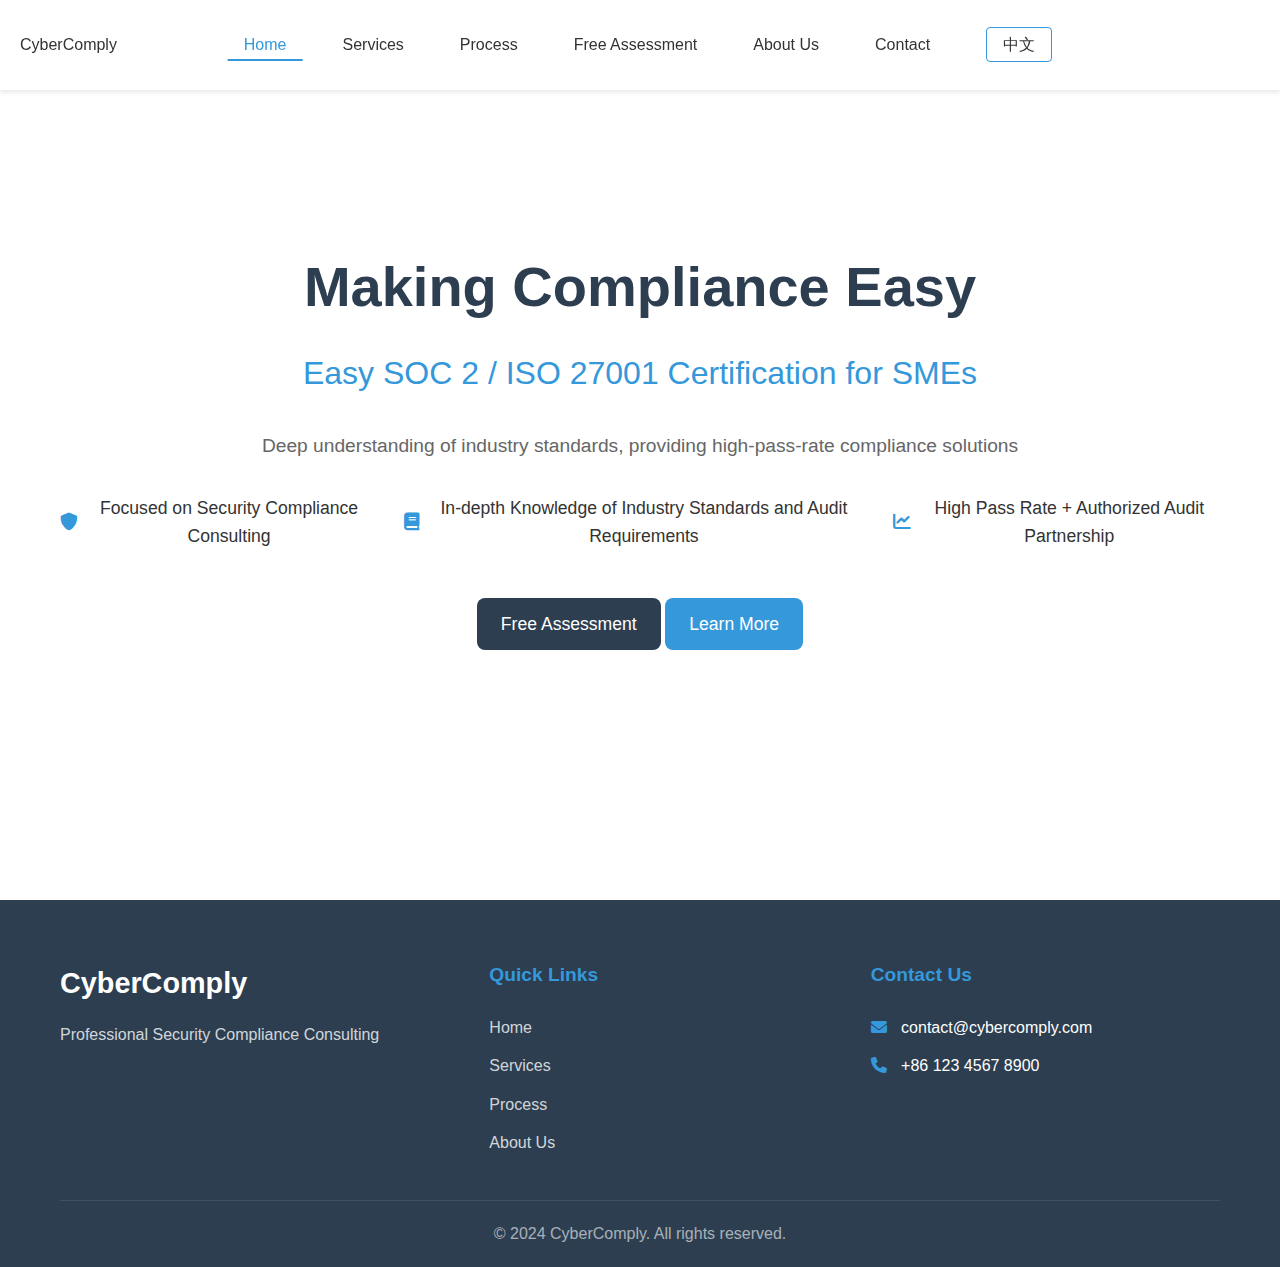
==== en/index.html @ 8b039cf1 "basic framework" ====
<!DOCTYPE html>
<html lang="en">
<head>
    <meta charset="UTF-8">
    <meta name="viewport" content="width=device-width, initial-scale=1.0">
    <title>CyberComply - Making Compliance Easy</title>
    <link rel="stylesheet" href="../css/style.css">
    <link rel="stylesheet" href="https://cdnjs.cloudflare.com/ajax/libs/font-awesome/6.0.0/css/all.min.css">
</head>
<body>
    <nav class="navbar">
        <div class="container">
            <div class="logo">CyberComply</div>
            <ul class="nav-links">
                <li><a href="index.html" class="active">Home</a></li>
                <li><a href="services.html">Services</a></li>
                <li><a href="process.html">Process</a></li>
                <li><a href="assessment.html">Free Assessment</a></li>
                <li><a href="about.html">About Us</a></li>
                <li><a href="contact.html">Contact</a></li>
                <li><a href="../index.html" class="language-switch">中文</a></li>
            </ul>
            <div class="menu-toggle">
                <i class="fas fa-bars"></i>
            </div>
        </div>
    </nav>

    <section id="home" class="hero">
        <div class="container">
            <h1 class="hero-title">Making Compliance Easy</h1>
            <h2 class="hero-subtitle">Easy SOC 2 / ISO 27001 Certification for SMEs</h2>
            <p class="hero-description">Deep understanding of industry standards, providing high-pass-rate compliance solutions</p>
            
            <ul class="hero-features">
                <li><i class="fas fa-shield-alt"></i> Focused on Security Compliance Consulting</li>
                <li><i class="fas fa-book"></i> In-depth Knowledge of Industry Standards and Audit Requirements</li>
                <li><i class="fas fa-chart-line"></i> High Pass Rate + Authorized Audit Partnership</li>
            </ul>
            
            <div class="cta-buttons">
                <a href="assessment.html" class="btn primary">Free Assessment</a>
                <a href="process.html" class="btn secondary">Learn More</a>
            </div>
        </div>
    </section>

    <div id="footer-placeholder"></div>

    <script src="../js/main.js"></script>
    <script>
        fetch('../includes/footer.html')
            .then(response => response.text())
            .then(data => {
                document.getElementById('footer-placeholder').innerHTML = data;
            });
    </script>
</body>
</html>
---- css/style.css ----
:root {
    --primary-color: #2c3e50;
    --secondary-color: #3498db;
    --text-color: #333;
    --light-bg: #f8f9fa;
}

* {
    margin: 0;
    padding: 0;
    box-sizing: border-box;
}

body {
    font-family: 'Helvetica Neue', Arial, sans-serif;
    line-height: 1.6;
    color: var(--text-color);
}

.container {
    max-width: 1200px;
    margin: 0 auto;
    padding: 0 20px;
}

/* 导航栏样式 */
.navbar {
    background: white;
    box-shadow: 0 2px 5px rgba(0,0,0,0.1);
    position: fixed;
    width: 100%;
    top: 0;
    z-index: 1000;
    height: 90px;
}

.navbar .container {
    display: flex;
    justify-content: space-between;
    align-items: center;
    padding: 15px 0;
    height: 100%;
}

.nav-links {
    display: flex;
    align-items: center;
    justify-content: center; /* 添加居中对齐 */
    gap: 20px;
    margin: 0 auto; /* 让导航项在容器中居中 */
}

.logo {
    position: absolute; /* 将 logo 定位到左侧 */
    left: 20px;
}

.menu-toggle {
    position: absolute; /* 将菜单按钮定位到右侧 */
    right: 20px;
    display: none;
}

/* 移动端响应式样式 */
@media screen and (max-width: 768px) {
    .nav-links {
        margin: 0; /* 移动端取消居中 */
        justify-content: flex-start;
    }

    .logo {
        position: static;
    }

    .menu-toggle {
        position: static;
        display: block;
    }
}

/* 默认隐藏菜单按钮 */
.menu-toggle {
    display: none;
}

/* 移动端响应式样式 */
@media screen and (max-width: 768px) {
    .navbar {
        height: 70px;
    }

    .logo {
        position: static;
    }

    .menu-toggle {
        display: block;
        position: static;
        cursor: pointer;
        font-size: 1.5rem;
    }

    .nav-links {
        display: none;
        width: 100%;
        position: absolute;
        top: 70px;
        left: 0;
        background-color: #fff;
        box-shadow: 0 2px 5px rgba(0,0,0,0.1);
        padding: 20px 0;
        flex-direction: column;
        align-items: center;
    }

    .nav-links.active {
        display: flex;
    }

    .nav-links li {
        width: 100%;
        text-align: center;
        margin: 10px 0;
    }

    .nav-links a {
        display: block;
        width: 100%;
        padding: 10px 20px;
    }
}

.logo {
    display: flex;
    align-items: center;
}

.logo a {
    display: flex;
    align-items: center;
    text-decoration: none;
}

.logo img {
    height: 180px;
    width: auto;
    margin-right: 20px;
    margin-top: -45px;
}

.nav-links {
    display: flex;
    align-items: center;
    gap: 1.5rem;
    list-style: none;
}

.nav-links a {
    font-size: 1rem;
    font-weight: 500;
    padding: 0.5rem 1rem;
    border-radius: 4px;
    transition: all 0.3s ease;
    color: var(--text-color);
    text-decoration: none;
    position: relative;
}

.nav-links a:hover {
    color: var(--secondary-color);
    background: rgba(52, 152, 219, 0.1);
}

.nav-links a::after {
    content: '';
    position: absolute;
    bottom: 0;
    left: 50%;
    width: 0;
    height: 2px;
    background: var(--secondary-color);
    transition: all 0.3s ease;
    transform: translateX(-50%);
}

.nav-links a:hover::after {
    width: 100%;
}

.nav-links a.active {
    color: var(--secondary-color);
    font-weight: 500;
}

.nav-links a.active::after {
    width: 100%;
}

.language-switch {
    margin-left: 1rem;
    padding: 0.5rem 1rem;
    border: 1px solid var(--secondary-color);
    border-radius: 4px;
}

/* 按钮样式 */
.btn {
    display: inline-block;
    padding: 12px 24px;
    border-radius: 8px;
    text-decoration: none;
    font-size: 1.1rem;
    font-weight: 500;
    transition: all 0.3s ease;
    position: relative;
    overflow: hidden;
}

.btn:hover {
    transform: translateY(-2px);
    box-shadow: 0 5px 15px rgba(0,0,0,0.1);
}

.btn:active {
    transform: translateY(0);
}

.btn.primary {
    background: var(--primary-color);
    color: white;
}

.btn.secondary {
    background: var(--secondary-color);
    color: white;
}

/* 页面布局 */
section {
    min-height: 100vh;
    padding: 80px 0;
    scroll-margin-top: 60px;
}

/* 首页样式 */
#home {
    background: linear-gradient(rgba(255,255,255,0.9), rgba(255,255,255,0.9)), 
                url('../images/hero-bg.jpg') center/cover;
    min-height: 100vh;
    display: flex;
    align-items: center;
}

.hero {
    padding: 120px 0;
    text-align: center;
    width: 100%;
}

.hero-title {
    font-size: 3.5rem;
    color: var(--primary-color);
    margin-bottom: 1rem;
    font-weight: 700;
}

.hero-subtitle {
    font-size: 2rem;
    color: var(--secondary-color);
    margin-bottom: 2rem;
    font-weight: 500;
}

.hero-description {
    font-size: 1.2rem;
    color: #666;
    margin-bottom: 2rem;
    max-width: 800px;
    margin-left: auto;
    margin-right: auto;
}

.hero-features {
    list-style: none;
    display: flex;
    justify-content: center;
    gap: 2rem;
    margin-bottom: 3rem;
}

.hero-features li {
    display: flex;
    align-items: center;
    gap: 0.5rem;
    font-size: 1.1rem;
}

.hero-features i {
    color: var(--secondary-color);
}

/* 合作伙伴部分样式 */
.partners-section {
    padding: 80px 0;
    background-color: var(--light-bg);
}

.partner-logos {
    display: grid;
    grid-template-columns: repeat(auto-fit, minmax(200px, 1fr));
    gap: 3rem;
    margin-top: 3rem;
    align-items: center;
}

.partner-logo {
    text-align: center;
    padding: 1rem;
    transition: transform 0.3s ease;
}

.partner-logo:hover {
    transform: translateY(-5px);
}

.partner-logo img {
    max-width: 160px;
    height: auto;
    filter: grayscale(100%);
    transition: filter 0.3s ease;
}

.partner-logo:hover img {
    filter: grayscale(0%);
}

/* 页脚样式 */
footer {
    background: var(--primary-color);
    color: white;
    padding: 60px 0 20px;
}

.footer-content {
    display: grid;
    grid-template-columns: 1fr 2fr;
    gap: 4rem;
    margin-bottom: 2rem;
}

.footer-logo h3 {
    font-size: 1.8rem;
    margin-bottom: 1rem;
}

.footer-logo p {
    color: rgba(255,255,255,0.8);
    font-size: 1rem;
}

.footer-links {
    display: grid;
    grid-template-columns: repeat(2, 1fr);
    gap: 2rem;
}

.footer-section h4 {
    font-size: 1.2rem;
    margin-bottom: 1.5rem;
    color: var(--secondary-color);
}

.footer-section ul {
    list-style: none;
}

.footer-section ul li {
    margin-bottom: 0.8rem;
}

.footer-section a {
    color: rgba(255,255,255,0.8);
    text-decoration: none;
    transition: color 0.3s ease;
}

.footer-section a:hover {
    color: var(--secondary-color);
}

.footer-section i {
    margin-right: 10px;
    color: var(--secondary-color);
}

.footer-bottom {
    padding-top: 20px;
    border-top: 1px solid rgba(255,255,255,0.1);
    text-align: center;
    color: rgba(255,255,255,0.6);
}

/* 响应式调整 */
@media (max-width: 768px) {
    .navbar {
        height: 70px;
    }

    .logo img {
        height: 80px;
        margin-top: -5px;
    }

    .menu-toggle {
        display: none;
        cursor: pointer;
        font-size: 1.5rem;
    }

    /* 响应式布局 */
    @media screen and (max-width: 768px) {
        .menu-toggle {
            display: block;
        }
    
        .nav-links {
            display: none;
            width: 100%;
            position: absolute;
            top: 70px;
            left: 0;
            background-color: #fff;
            box-shadow: 0 2px 5px rgba(0,0,0,0.1);
            padding: 20px 0;
        }
    
        .nav-links.active {
            display: block;
        }
    
        .nav-links li {
            display: block;
            margin: 15px 0;
            text-align: center;
        }
    }

    .nav-links {
        display: none;
        position: absolute;
        top: 70px;
        left: 0;
        right: 0;
        background: white;
        flex-direction: column;
        padding: 1rem 0;
        box-shadow: 0 2px 5px rgba(0,0,0,0.1);
    }

    .nav-links.active {
        display: flex;
    }

    .hero-title {
        font-size: 2.5rem;
    }

    .hero-subtitle {
        font-size: 1.5rem;
    }

    .hero-features {
        flex-direction: column;
        gap: 1rem;
    }

    .footer-content {
        grid-template-columns: 1fr;
        gap: 2rem;
    }

    .footer-links {
        grid-template-columns: 1fr;
    }

    .partner-logos {
        grid-template-columns: repeat(2, 1fr);
    }
}

.page-title {
    padding-top: 100px;  /* 增加上边距，避免被导航栏遮挡 */
    padding-bottom: 40px;
    background-color: #f8f9fa;
}

.page-title h1 {
    margin-bottom: 15px;
    color: #333;
}

.page-title .subtitle {
    color: #666;
    font-size: 1.1em;
}
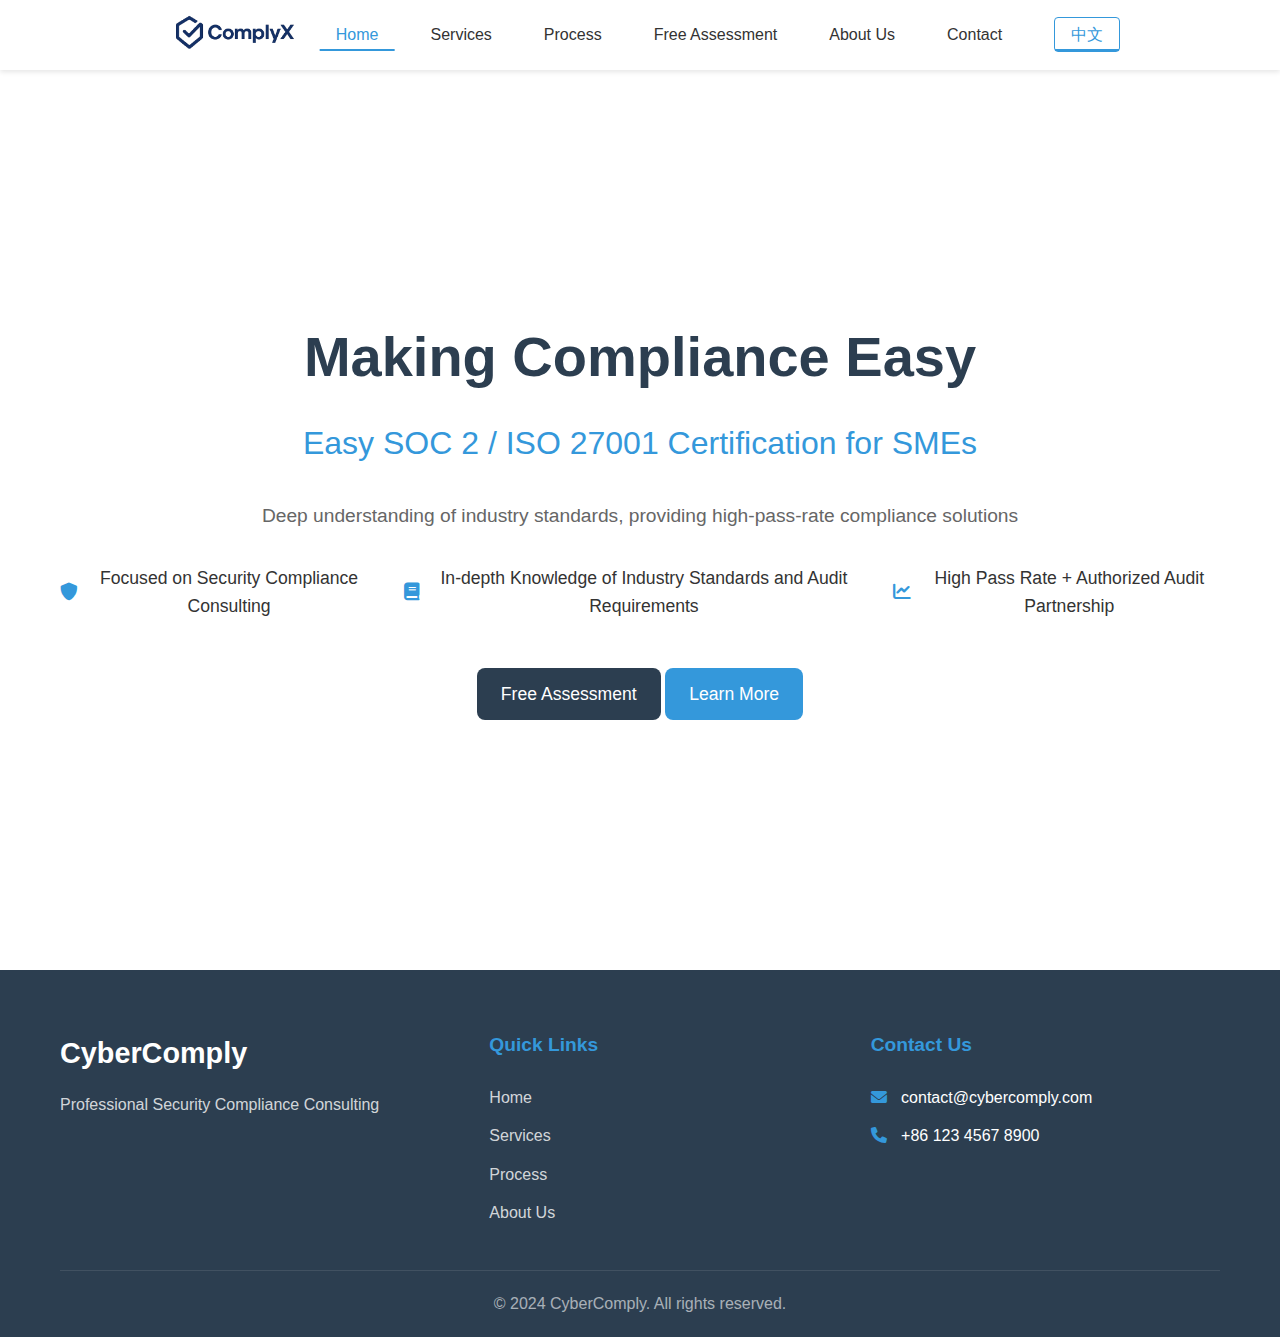
==== commit 139fd226: "fix en/cn" ====
--- a/en/index.html
+++ b/en/index.html
@@ -10,8 +10,13 @@
 <body>
     <nav class="navbar">
         <div class="container">
-            <div class="logo">CyberComply</div>
-            <ul class="nav-links">
+            <div class="logo">
+                <a href="index.html">
+                    <img src="../images/logo.png" alt="CyberComply Logo">
+                </a>
+            </div>
+            <!-- 桌面端导航 -->
+            <ul class="nav-links desktop-nav">
                 <li><a href="index.html" class="active">Home</a></li>
                 <li><a href="services.html">Services</a></li>
                 <li><a href="process.html">Process</a></li>
@@ -20,11 +25,25 @@
                 <li><a href="contact.html">Contact</a></li>
                 <li><a href="../index.html" class="language-switch">中文</a></li>
             </ul>
-            <div class="menu-toggle">
-                <i class="fas fa-bars"></i>
+            <!-- 移动端菜单按钮 -->
+            <div class="menu-toggle" id="menu-toggle">
+                <i class="fas fa-bars" id="menu-icon"></i>
             </div>
         </div>
     </nav>
+    
+    <!-- 移动端导航菜单 - 将其移到导航栏外部 -->
+    <div class="mobile-nav" id="mobile-nav">
+        <ul class="mobile-nav-links" id="mobile-nav-links">
+            <li><a href="index.html" class="active">Home</a></li>
+            <li><a href="services.html">Services</a></li>
+            <li><a href="process.html">Process</a></li>
+            <li><a href="assessment.html">Free Assessment</a></li>
+            <li><a href="about.html">About Us</a></li>
+            <li><a href="contact.html">Contact</a></li>
+            <li><a href="../index.html" class="language-switch">中文</a></li>
+        </ul>
+    </div>
 
     <section id="home" class="hero">
         <div class="container">
--- a/css/style.css
+++ b/css/style.css
@@ -51,8 +51,27 @@
 }
 
 .logo {
-    position: absolute; /* 将 logo 定位到左侧 */
-    left: 20px;
+    display: flex;
+    align-items: center;
+    position: relative;
+    left: 0;
+}
+
+.logo a {
+    display: flex;
+    align-items: center;
+    text-decoration: none;
+    color: var(--text-color);
+    font-weight: 600;
+    font-size: 1.2rem;
+}
+
+.logo img {
+    height: 150px;
+    width: auto;
+    margin-right: 10px;
+    margin-top: 0;
+    vertical-align: middle;
 }
 
 .menu-toggle {
@@ -95,41 +114,53 @@
 
     .menu-toggle {
         display: block;
-        position: static;
+        position: absolute;
+        right: 20px;
         cursor: pointer;
         font-size: 1.5rem;
+        z-index: 1001;
     }
 
     .nav-links {
         display: none;
-        width: 100%;
-        position: absolute;
-        top: 70px;
-        left: 0;
+        position: fixed;
+        top: 0;
+        right: -100%;
+        width: 70%;
+        height: 100vh;
         background-color: #fff;
-        box-shadow: 0 2px 5px rgba(0,0,0,0.1);
-        padding: 20px 0;
+        box-shadow: -2px 0 5px rgba(0,0,0,0.1);
+        padding: 80px 20px 20px;
         flex-direction: column;
-        align-items: center;
+        align-items: flex-start;
+        z-index: 1000;
     }
 
     .nav-links.active {
         display: flex;
+        right: 0;
     }
 
     .nav-links li {
         width: 100%;
-        text-align: center;
-        margin: 10px 0;
+        margin: 15px 0;
     }
 
     .nav-links a {
         display: block;
         width: 100%;
-        padding: 10px 20px;
-    }
-}
-
+        padding: 10px 15px;
+        font-size: 1.1rem;
+    }
+
+    .logo img {
+        height: 80px;
+        margin-top: -5px;
+    }
+}
+
+/* 删除或注释掉第二个重复的 logo 样式定义 (大约在第 100 行左右) */
+/* 
 .logo {
     display: flex;
     align-items: center;
@@ -147,6 +178,7 @@
     margin-right: 20px;
     margin-top: -45px;
 }
+*/
 
 .nav-links {
     display: flex;
@@ -401,92 +433,33 @@
 }
 
 /* 响应式调整 */
-@media (max-width: 768px) {
-    .navbar {
-        height: 70px;
-    }
-
-    .logo img {
-        height: 80px;
-        margin-top: -5px;
-    }
-
-    .menu-toggle {
-        display: none;
-        cursor: pointer;
-        font-size: 1.5rem;
-    }
-
-    /* 响应式布局 */
-    @media screen and (max-width: 768px) {
-        .menu-toggle {
-            display: block;
-        }
-    
-        .nav-links {
-            display: none;
-            width: 100%;
-            position: absolute;
-            top: 70px;
-            left: 0;
-            background-color: #fff;
-            box-shadow: 0 2px 5px rgba(0,0,0,0.1);
-            padding: 20px 0;
-        }
-    
-        .nav-links.active {
-            display: block;
-        }
-    
-        .nav-links li {
-            display: block;
-            margin: 15px 0;
-            text-align: center;
-        }
-    }
-
-    .nav-links {
-        display: none;
-        position: absolute;
-        top: 70px;
-        left: 0;
-        right: 0;
-        background: white;
-        flex-direction: column;
-        padding: 1rem 0;
-        box-shadow: 0 2px 5px rgba(0,0,0,0.1);
-    }
-
-    .nav-links.active {
-        display: flex;
-    }
-
-    .hero-title {
-        font-size: 2.5rem;
-    }
-
-    .hero-subtitle {
-        font-size: 1.5rem;
-    }
-
-    .hero-features {
-        flex-direction: column;
-        gap: 1rem;
-    }
-
-    .footer-content {
-        grid-template-columns: 1fr;
-        gap: 2rem;
-    }
-
-    .footer-links {
-        grid-template-columns: 1fr;
-    }
-
-    .partner-logos {
-        grid-template-columns: repeat(2, 1fr);
-    }
-}
+/* 通用样式 */
+.navbar {
+    position: relative;
+    background: white;
+    height: 70px;
+    display: flex;
+    align-items: center;
+    justify-content: space-between;
+    padding: 0 20px;
+    box-shadow: 0 2px 5px rgba(0,0,0,0.1);
+  }
+  
+  .nav-links,
+  .mobile-links {
+    list-style: none;
+    padding: 0;
+    margin: 0;
+    display: flex;
+    gap: 20px;
+  }
+  
+  .menu-toggle {
+    display: none;
+    font-size: 1.5rem;
+    cursor: pointer;
+  }
+  
 
 .page-title {
     padding-top: 100px;  /* 增加上边距，避免被导航栏遮挡 */
@@ -502,4 +475,91 @@
 .page-title .subtitle {
     color: #666;
     font-size: 1.1em;
+}
+
+/* 移动导航样式 */
+.mobile-nav {
+    display: none;
+    position: fixed;
+    top: 70px;
+    left: 0;
+    width: 100%;
+    background-color: white;
+    box-shadow: 0 4px 6px rgba(0, 0, 0, 0.1);
+    z-index: 999;
+}
+
+.mobile-nav.active {
+    display: block;
+}
+
+/* 移动导航中的链接样式 */
+.mobile-nav .mobile-nav-links {
+    display: flex;
+    flex-direction: column;
+    padding: 20px;
+    list-style: none;
+}
+
+.mobile-nav .mobile-nav-links li {
+    margin: 10px 0;
+}
+
+.mobile-nav .mobile-nav-links a {
+    font-size: 1rem;
+    font-weight: 500;
+    padding: 0.5rem 1rem;
+    border-radius: 4px;
+    transition: all 0.3s ease;
+    color: var(--text-color);
+    text-decoration: none;
+    position: relative;
+    display: block;
+}
+
+.mobile-nav .mobile-nav-links a:hover {
+    color: var(--secondary-color);
+    background: rgba(52, 152, 219, 0.1);
+}
+
+.mobile-nav .mobile-nav-links a::after {
+    content: '';
+    position: absolute;
+    bottom: 0;
+    left: 50%;
+    width: 0;
+    height: 2px;
+    background: var(--secondary-color);
+    transition: all 0.3s ease;
+    transform: translateX(-50%);
+}
+
+.mobile-nav .mobile-nav-links a:hover::after {
+    width: 100%;
+}
+
+.mobile-nav .mobile-nav-links a.active {
+    color: var(--secondary-color);
+    font-weight: 500;
+}
+
+.mobile-nav .mobile-nav-links a.active::after {
+    width: 100%;
+}
+
+.mobile-nav .mobile-nav-links a:hover {
+    color: var(--secondary-color);
+    background: rgba(52, 152, 219, 0.1);
+}
+
+/* 媒体查询：在移动设备上显示菜单按钮，隐藏桌面导航 */
+@media (max-width: 768px) {
+    .desktop-nav {
+        display: none;
+    }
+    
+    .menu-toggle {
+        display: block;
+        cursor: pointer;
+    }
 }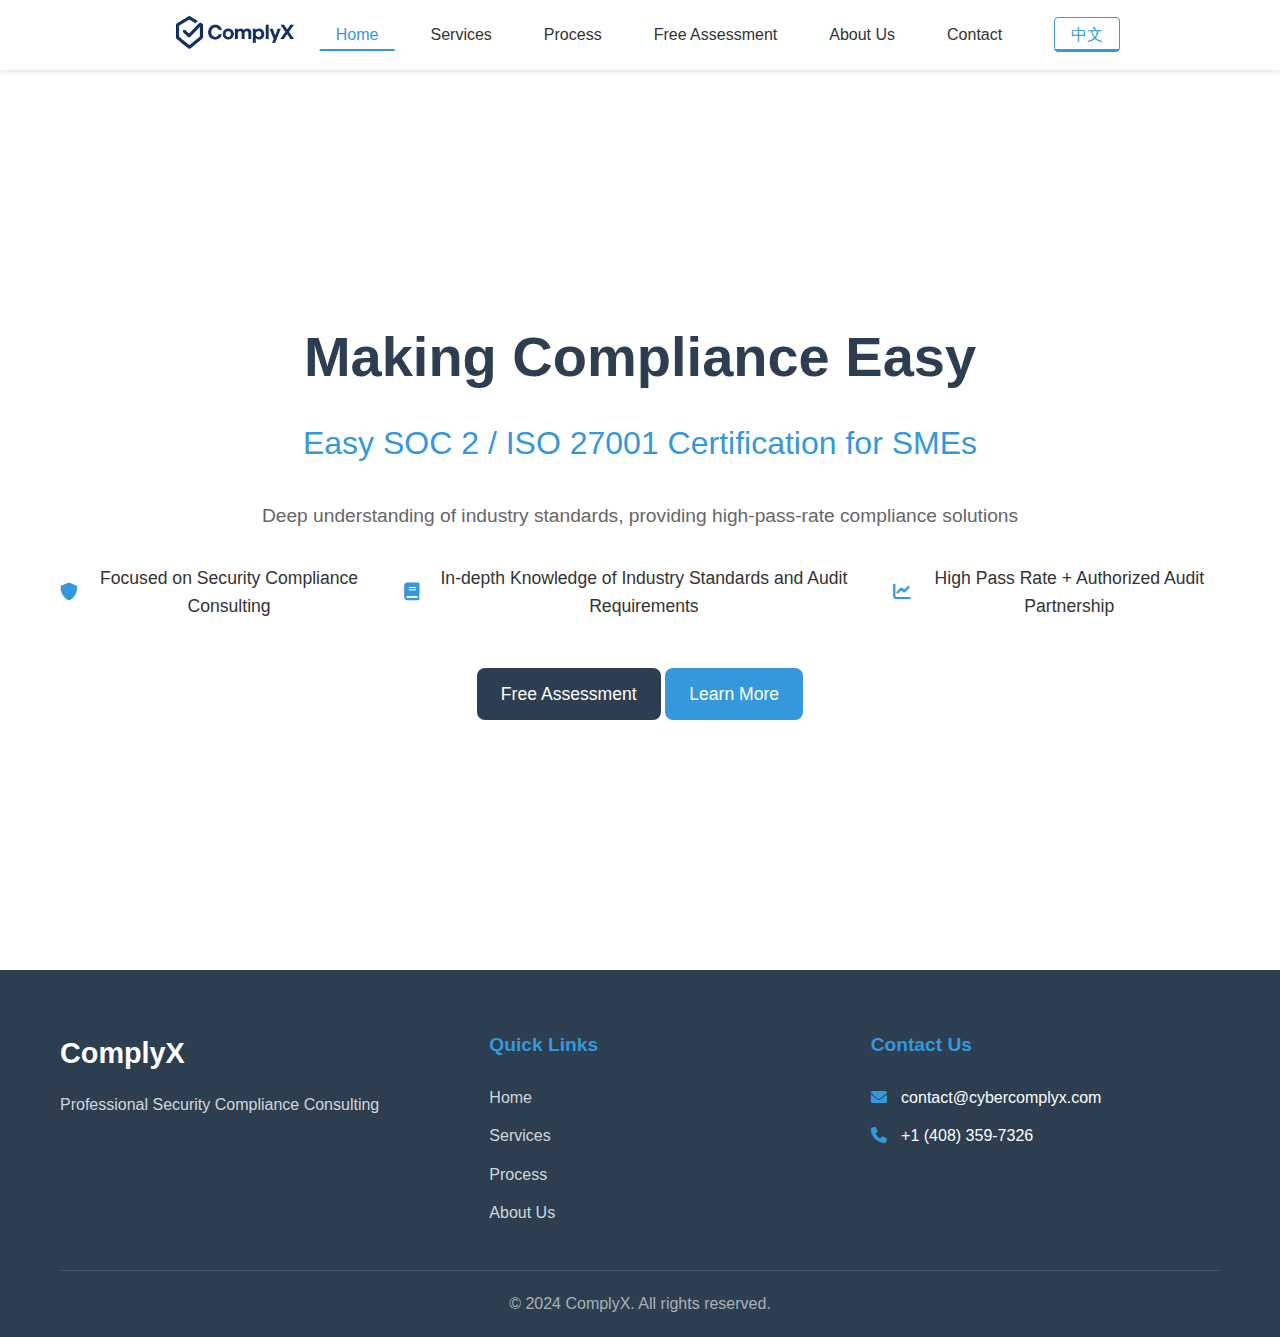
==== commit b6157697: "add qr code and min fix" ====
--- a/en/index.html
+++ b/en/index.html
@@ -3,7 +3,8 @@
 <head>
     <meta charset="UTF-8">
     <meta name="viewport" content="width=device-width, initial-scale=1.0">
-    <title>CyberComply - Making Compliance Easy</title>
+    <title>ComplyX - Making Compliance Easy</title>
+    <link rel="icon" href="images/complyx_icon_transparent_32x32.ico" type="image/x-icon">
     <link rel="stylesheet" href="../css/style.css">
     <link rel="stylesheet" href="https://cdnjs.cloudflare.com/ajax/libs/font-awesome/6.0.0/css/all.min.css">
 </head>
@@ -12,7 +13,7 @@
         <div class="container">
             <div class="logo">
                 <a href="index.html">
-                    <img src="../images/logo.png" alt="CyberComply Logo">
+                    <img src="../images/logo.png" alt="ComplyX Logo">
                 </a>
             </div>
             <!-- 桌面端导航 -->
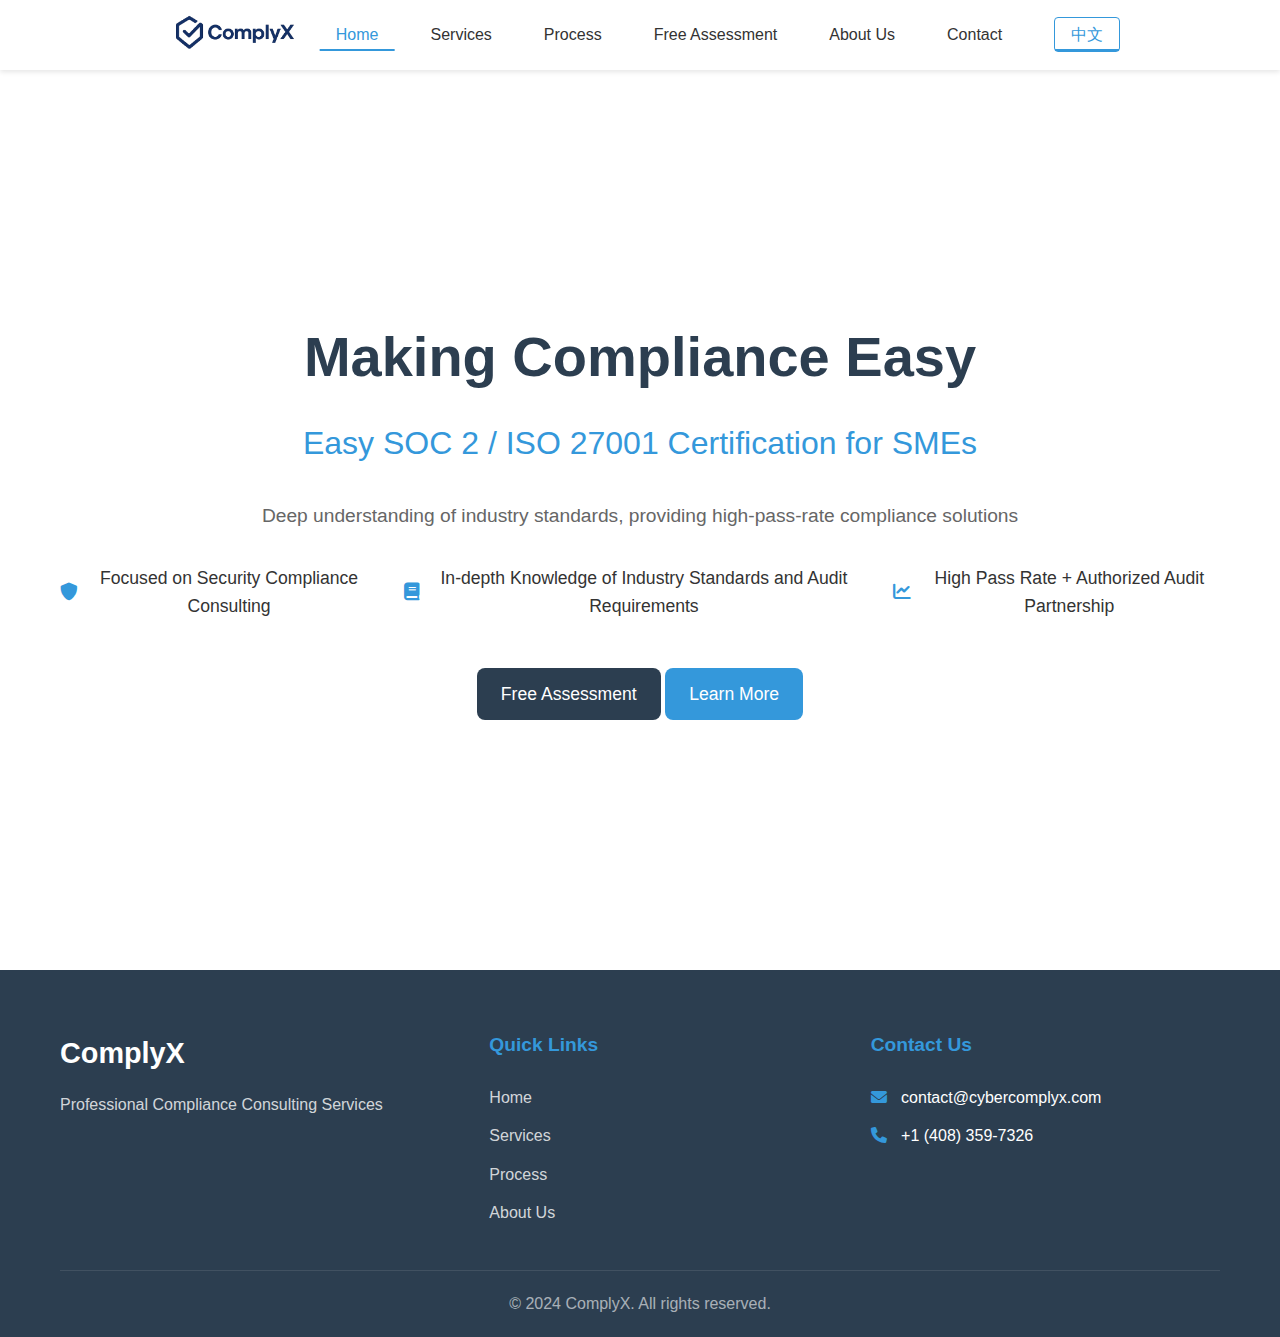
==== commit a0868bfd: "fix footer for mobile" ====
--- a/en/index.html
+++ b/en/index.html
@@ -65,15 +65,39 @@
         </div>
     </section>
 
-    <div id="footer-placeholder"></div>
+    <footer>
+        <div class="container">
+            <div class="footer-content">
+                <div class="footer-logo">
+                    <h3>ComplyX</h3>
+                    <p>Professional Compliance Consulting Services</p>
+                </div>
+                <div class="footer-links">
+                    <div class="footer-section">
+                        <h4>Quick Links</h4>
+                        <ul>
+                            <li><a href="index.html">Home</a></li>
+                            <li><a href="services.html">Services</a></li>
+                            <li><a href="process.html">Process</a></li>
+                            <li><a href="about.html">About Us</a></li>
+                        </ul>
+                    </div>
+                    <div class="footer-section">
+                        <h4>Contact Us</h4>
+                        <ul>
+                            <li><i class="fas fa-envelope"></i> contact@cybercomplyx.com</li>
+                            <li><i class="fas fa-phone"></i> +1 (408) 359-7326</li>
+                        </ul>
+                    </div>
+                </div>
+            </div>
+            <div class="footer-bottom">
+                <p>&copy; 2024 ComplyX. All rights reserved.</p>
+            </div>
+        </div>
+    </footer>
 
     <script src="../js/main.js"></script>
-    <script>
-        fetch('../includes/footer.html')
-            .then(response => response.text())
-            .then(data => {
-                document.getElementById('footer-placeholder').innerHTML = data;
-            });
-    </script>
+    
 </body>
 </html>--- a/css/style.css
+++ b/css/style.css
@@ -562,4 +562,39 @@
         display: block;
         cursor: pointer;
     }
+}
+
+/* 移动端 Footer 响应式调整 */
+@media screen and (max-width: 768px) {
+    .footer-content {
+        grid-template-columns: 1fr;
+        gap: 2rem;
+    }
+    
+    .footer-links {
+        grid-template-columns: 1fr;
+        gap: 1.5rem;
+    }
+    
+    .footer-logo {
+        text-align: center;
+    }
+    
+    .footer-section {
+        margin-bottom: 1.5rem;
+    }
+    
+    .footer-section h4 {
+        font-size: 1.1rem;
+        margin-bottom: 1rem;
+    }
+    
+    .footer-section ul li {
+        margin-bottom: 0.6rem;
+    }
+    
+    .footer-bottom {
+        padding-top: 15px;
+        font-size: 0.9rem;
+    }
 }